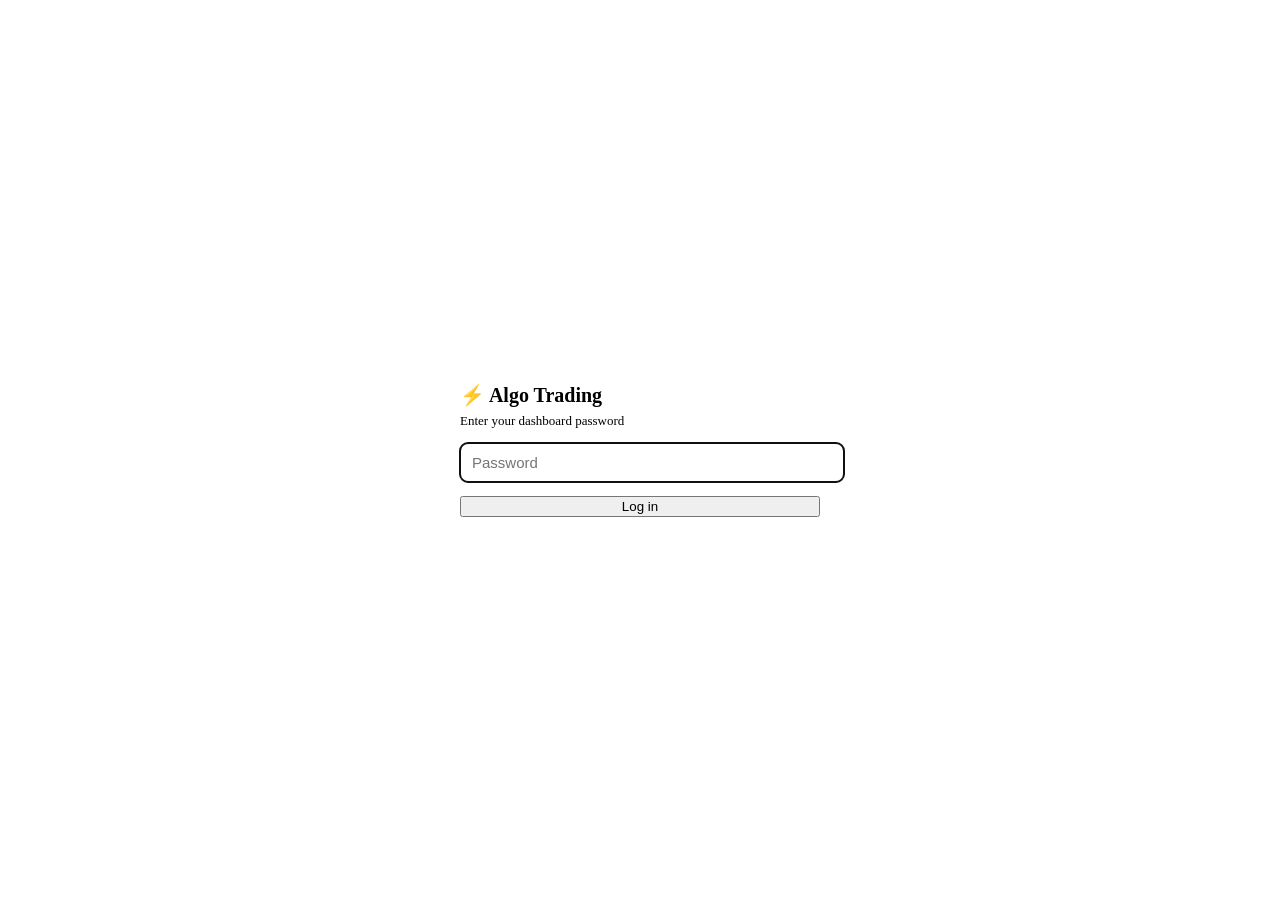
==== frontend/login.html @ 0859e5f5 "Add dashboard password login (session cookie) + nginx/SSL-ready config - New auth.py: optional singl" ====
<!DOCTYPE html>
<html lang="en">
<head>
  <meta charset="UTF-8" />
  <meta name="viewport" content="width=device-width, initial-scale=1.0" />
  <title>Login — Algo Trading</title>
  <link rel="stylesheet" href="/static/styles.css" />
  <style>
    .login-wrap { min-height: 100vh; display: flex; align-items: center; justify-content: center; }
    .login-box { background: var(--panel); border: 1px solid var(--line); border-radius: 12px;
      padding: 30px; width: 360px; max-width: 92vw; }
    .login-box h1 { font-size: 20px; margin: 0 0 6px; }
    .login-box input { width: 100%; background: var(--bg); border: 1px solid var(--line);
      color: var(--text); border-radius: 8px; padding: 11px 12px; font-size: 15px; margin: 14px 0; }
    .login-box .btn { width: 100%; justify-content: center; }
  </style>
</head>
<body>
  <div class="login-wrap">
    <div class="login-box">
      <h1>⚡ Algo Trading</h1>
      <div class="muted" style="font-size:13px;">Enter your dashboard password</div>
      <input id="pw" type="password" placeholder="Password" autofocus
             onkeydown="if(event.key==='Enter')doLogin()" />
      <button class="btn btn-primary" onclick="doLogin()">Log in</button>
      <p id="msg" class="msg neg"></p>
    </div>
  </div>
  <script>
    async function doLogin() {
      const pw = document.getElementById("pw").value;
      const r = await fetch("/api/login", {
        method: "POST", headers: { "Content-Type": "application/json" },
        body: JSON.stringify({ password: pw }),
      });
      if (r.ok) { location.href = "/"; }
      else { document.getElementById("msg").textContent = "❌ Wrong password"; }
    }
  </script>
</body>
</html>
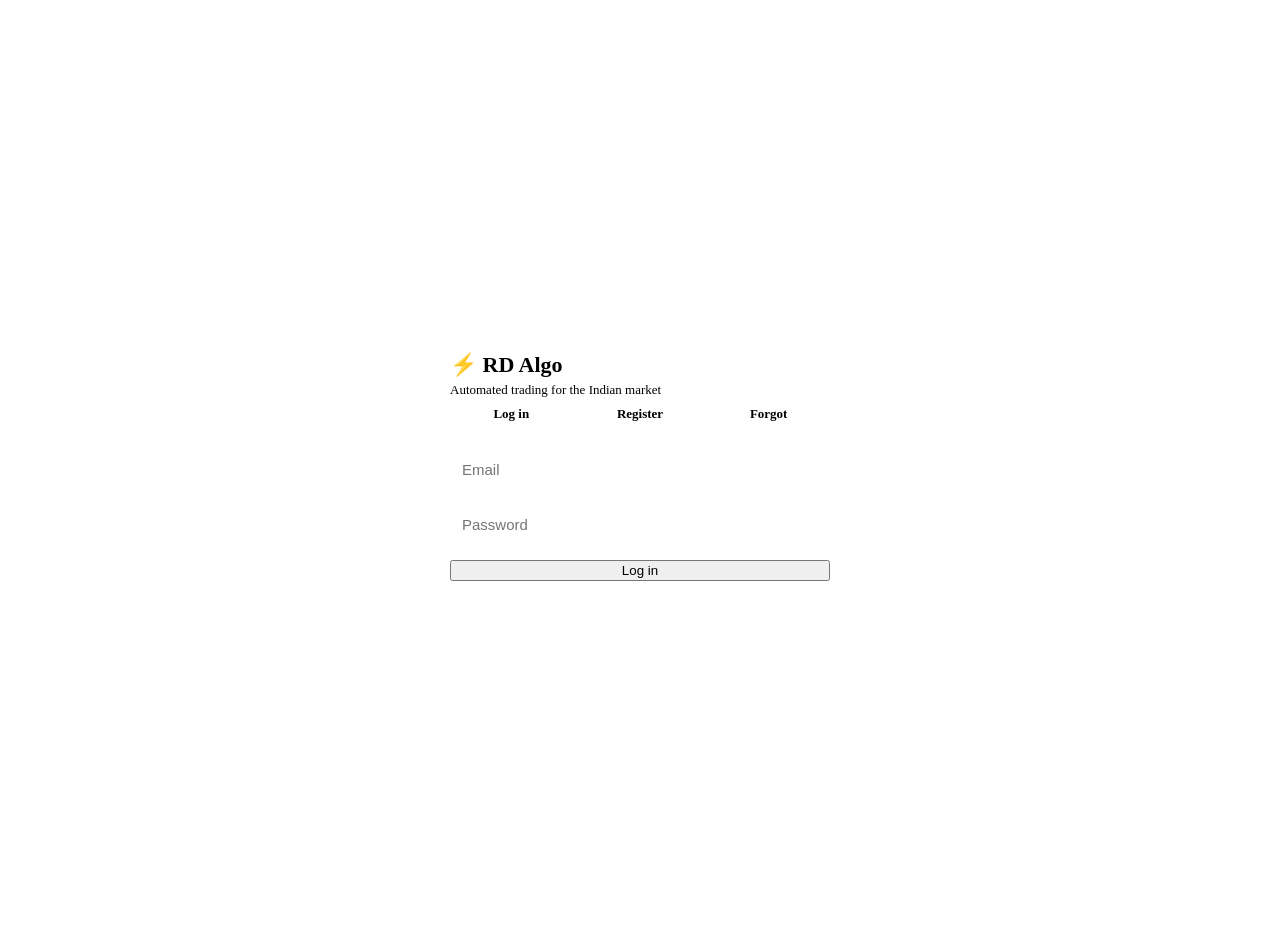
==== commit a7d3ca51: "Multi-tenant SaaS: accounts, OTP auth, 1-device sessions, plans, Super-Admin panel Architecture & is" ====
--- a/frontend/login.html
+++ b/frontend/login.html
@@ -3,39 +3,123 @@
 <head>
   <meta charset="UTF-8" />
   <meta name="viewport" content="width=device-width, initial-scale=1.0" />
-  <title>Login — Algo Trading</title>
+  <title>RD Algo — Sign in</title>
   <link rel="stylesheet" href="/static/styles.css" />
   <style>
-    .login-wrap { min-height: 100vh; display: flex; align-items: center; justify-content: center; }
+    .login-wrap { min-height: 100vh; display: flex; align-items: center; justify-content: center; padding: 16px; }
     .login-box { background: var(--panel); border: 1px solid var(--line); border-radius: 12px;
-      padding: 30px; width: 360px; max-width: 92vw; }
-    .login-box h1 { font-size: 20px; margin: 0 0 6px; }
+      padding: 28px; width: 380px; max-width: 94vw; }
+    .login-box h1 { font-size: 22px; margin: 0 0 4px; }
     .login-box input { width: 100%; background: var(--bg); border: 1px solid var(--line);
-      color: var(--text); border-radius: 8px; padding: 11px 12px; font-size: 15px; margin: 14px 0; }
-    .login-box .btn { width: 100%; justify-content: center; }
+      color: var(--text); border-radius: 8px; padding: 11px 12px; font-size: 15px; margin: 8px 0; }
+    .login-box .btn { width: 100%; justify-content: center; margin-top: 8px; }
+    .ltabs { display: flex; gap: 6px; margin-bottom: 12px; }
+    .ltab { flex: 1; text-align: center; padding: 8px; border-radius: 8px; cursor: pointer;
+      background: var(--bg); border: 1px solid var(--line); font-size: 13px; font-weight: 600; color: var(--muted); }
+    .ltab.active { color: var(--text); border-color: var(--accent); }
+    .lhide { display: none; }
+    .lnote { font-size: 12px; color: var(--muted); margin-top: 10px; }
   </style>
 </head>
 <body>
   <div class="login-wrap">
     <div class="login-box">
-      <h1>⚡ Algo Trading</h1>
-      <div class="muted" style="font-size:13px;">Enter your dashboard password</div>
-      <input id="pw" type="password" placeholder="Password" autofocus
-             onkeydown="if(event.key==='Enter')doLogin()" />
-      <button class="btn btn-primary" onclick="doLogin()">Log in</button>
-      <p id="msg" class="msg neg"></p>
+      <h1>⚡ RD Algo</h1>
+      <div class="muted" style="font-size:13px;">Automated trading for the Indian market</div>
+
+      <div class="ltabs">
+        <div class="ltab active" data-v="login">Log in</div>
+        <div class="ltab" data-v="register" id="regTab">Register</div>
+        <div class="ltab" data-v="forgot">Forgot</div>
+      </div>
+
+      <!-- LOGIN -->
+      <div id="v-login">
+        <input id="li-email" type="email" placeholder="Email" autocomplete="username" />
+        <input id="li-pass" type="password" placeholder="Password" autocomplete="current-password"
+               onkeydown="if(event.key==='Enter')doLogin()" />
+        <button class="btn btn-primary" onclick="doLogin()">Log in</button>
+      </div>
+
+      <!-- REGISTER -->
+      <div id="v-register" class="lhide">
+        <div id="reg-step1">
+          <input id="re-email" type="email" placeholder="Email" />
+          <button class="btn btn-primary" onclick="regStart()">Send verification code</button>
+        </div>
+        <div id="reg-step2" class="lhide">
+          <input id="re-code" inputmode="numeric" placeholder="6-digit code from email" />
+          <input id="re-pass" type="password" placeholder="Create a password (min 6 chars)" />
+          <button class="btn btn-primary" onclick="regVerify()">Verify &amp; create account</button>
+        </div>
+      </div>
+
+      <!-- FORGOT -->
+      <div id="v-forgot" class="lhide">
+        <div id="fg-step1">
+          <input id="fg-email" type="email" placeholder="Email" />
+          <button class="btn btn-primary" onclick="fgStart()">Send reset code</button>
+        </div>
+        <div id="fg-step2" class="lhide">
+          <input id="fg-code" inputmode="numeric" placeholder="6-digit code from email" />
+          <input id="fg-pass" type="password" placeholder="New password (min 6 chars)" />
+          <button class="btn btn-primary" onclick="fgVerify()">Reset password</button>
+        </div>
+      </div>
+
+      <p id="msg" class="msg"></p>
+      <p class="lnote" id="devnote"></p>
     </div>
   </div>
   <script>
+    const $ = (id) => document.getElementById(id);
+    const msg = (t, ok) => { const m = $("msg"); m.textContent = t; m.className = "msg " + (ok ? "pos" : "neg"); };
+    const dev = (code) => { $("devnote").textContent = code ? ("Dev code (SMTP off): " + code) : ""; };
+    let regEmail = "", fgEmail = "";
+
+    document.querySelectorAll(".ltab").forEach((t) => t.onclick = () => {
+      document.querySelectorAll(".ltab").forEach((x) => x.classList.remove("active"));
+      t.classList.add("active"); msg(""); dev("");
+      ["login", "register", "forgot"].forEach((v) => $("v-" + v).classList.toggle("lhide", v !== t.dataset.v));
+    });
+
+    async function post(url, body) {
+      const r = await fetch(url, { method: "POST", headers: { "Content-Type": "application/json" }, body: JSON.stringify(body) });
+      const d = await r.json().catch(() => ({}));
+      if (!r.ok) throw new Error(d.detail || "Request failed");
+      return d;
+    }
     async function doLogin() {
-      const pw = document.getElementById("pw").value;
-      const r = await fetch("/api/login", {
-        method: "POST", headers: { "Content-Type": "application/json" },
-        body: JSON.stringify({ password: pw }),
-      });
-      if (r.ok) { location.href = "/"; }
-      else { document.getElementById("msg").textContent = "❌ Wrong password"; }
+      try { await post("/api/auth/login", { email: $("li-email").value.trim(), password: $("li-pass").value }); location.href = "/"; }
+      catch (e) { msg("❌ " + e.message); }
     }
+    async function regStart() {
+      try { regEmail = $("re-email").value.trim(); const d = await post("/api/auth/register/start", { email: regEmail });
+        $("reg-step1").classList.add("lhide"); $("reg-step2").classList.remove("lhide");
+        msg("✅ Code sent to " + regEmail, true); dev(d.dev_code); }
+      catch (e) { msg("❌ " + e.message); }
+    }
+    async function regVerify() {
+      try { await post("/api/auth/register/verify", { email: regEmail, code: $("re-code").value.trim(), password: $("re-pass").value }); location.href = "/"; }
+      catch (e) { msg("❌ " + e.message); }
+    }
+    async function fgStart() {
+      try { fgEmail = $("fg-email").value.trim(); const d = await post("/api/auth/forgot/start", { email: fgEmail });
+        $("fg-step1").classList.add("lhide"); $("fg-step2").classList.remove("lhide");
+        msg("✅ If that email exists, a code was sent.", true); dev(d.dev_code); }
+      catch (e) { msg("❌ " + e.message); }
+    }
+    async function fgVerify() {
+      try { await post("/api/auth/forgot/verify", { email: fgEmail, code: $("fg-code").value.trim(), password: $("fg-pass").value });
+        msg("✅ Password reset. You can log in now.", true);
+        document.querySelector('.ltab[data-v="login"]').click(); }
+      catch (e) { msg("❌ " + e.message); }
+    }
+    // Hide Register if public registration is closed.
+    fetch("/api/auth/config").then((r) => r.json()).then((c) => {
+      if (!c.registration_open) $("regTab").style.display = "none";
+      if (new URLSearchParams(location.search).get("blocked")) msg("❌ Your account is blocked. Contact the administrator.");
+    }).catch(() => {});
   </script>
 </body>
 </html>
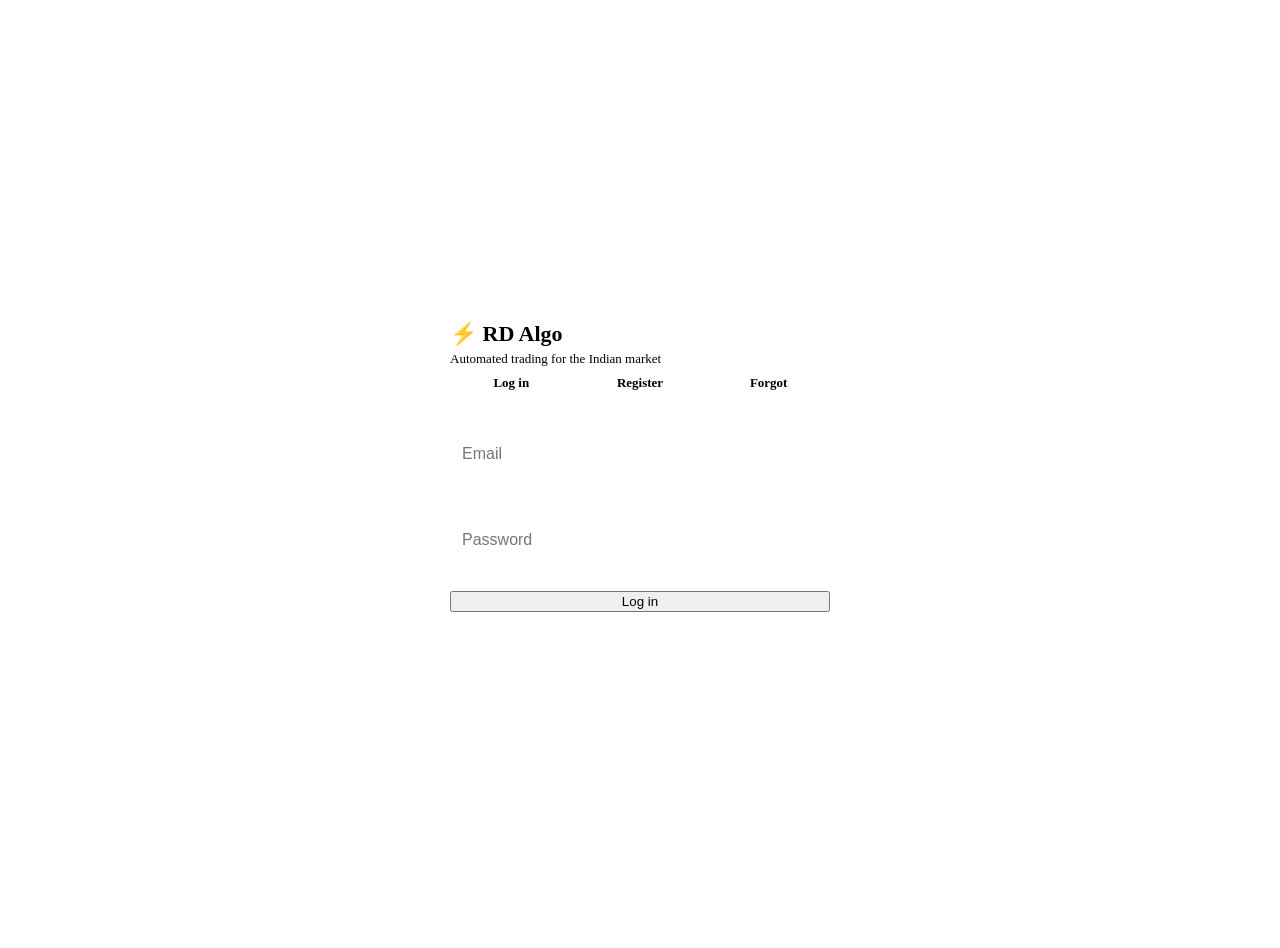
==== commit a266351b: "Make the whole dashboard mobile-first & fully responsive (90% mobile users) Applied the ui-ux-pro-ma" ====
--- a/frontend/login.html
+++ b/frontend/login.html
@@ -11,7 +11,7 @@
       padding: 28px; width: 380px; max-width: 94vw; }
     .login-box h1 { font-size: 22px; margin: 0 0 4px; }
     .login-box input { width: 100%; background: var(--bg); border: 1px solid var(--line);
-      color: var(--text); border-radius: 8px; padding: 11px 12px; font-size: 15px; margin: 8px 0; }
+      color: var(--text); border-radius: 8px; padding: 12px; font-size: 16px; margin: 8px 0; min-height: 46px; }
     .login-box .btn { width: 100%; justify-content: center; margin-top: 8px; }
     .ltabs { display: flex; gap: 6px; margin-bottom: 12px; }
     .ltab { flex: 1; text-align: center; padding: 8px; border-radius: 8px; cursor: pointer;
